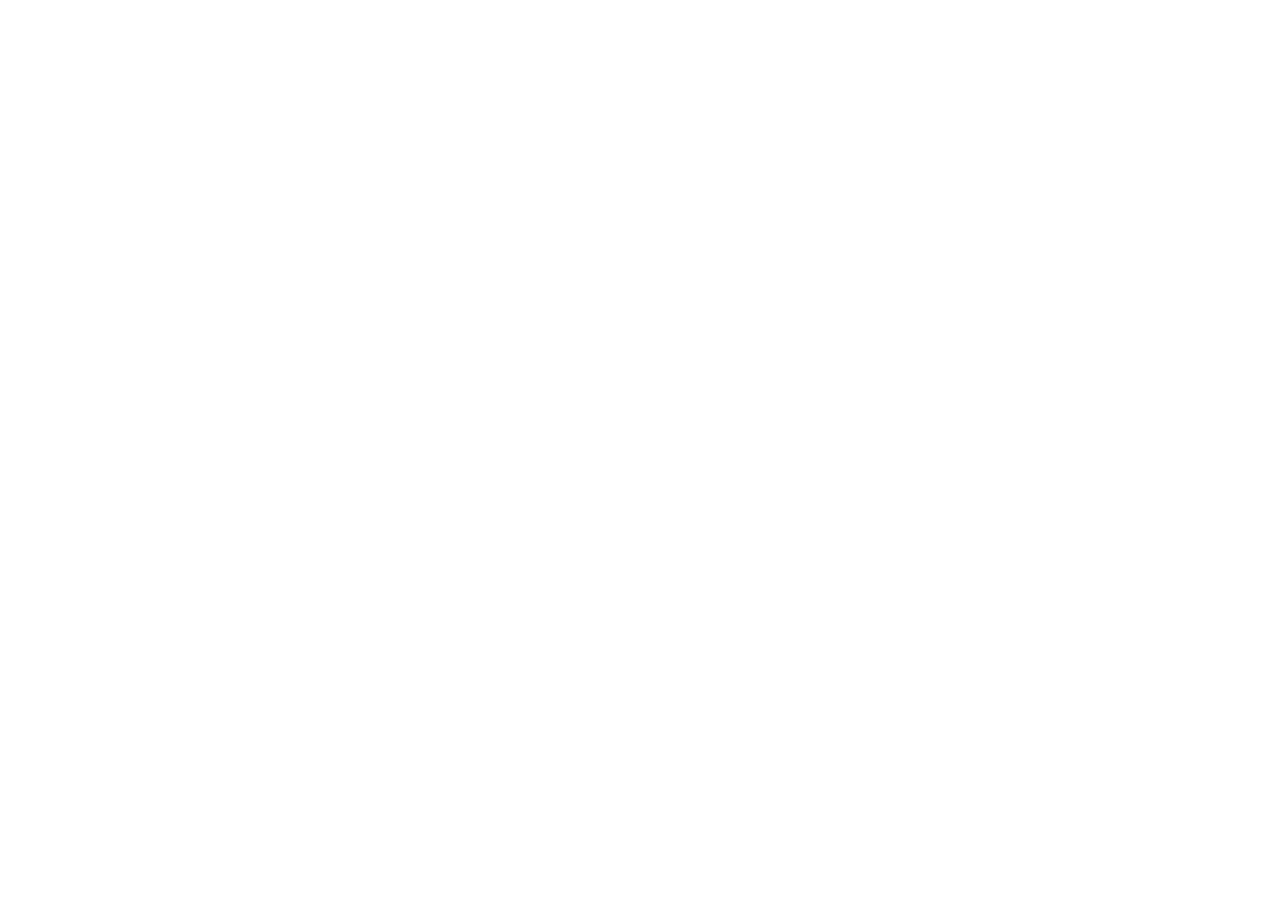
==== index.html @ fddc7279 "add some files" ====
<!doctype html>
<html lang="en">
  <head>
    <meta charset="UTF-8" />
    <meta name="viewport" content="width=device-width, initial-scale=1.0" />
    <title>TvMaze</title>
    <link rel="stylesheet" href="./style.css" />
  </head>
  <body></body>
</html>
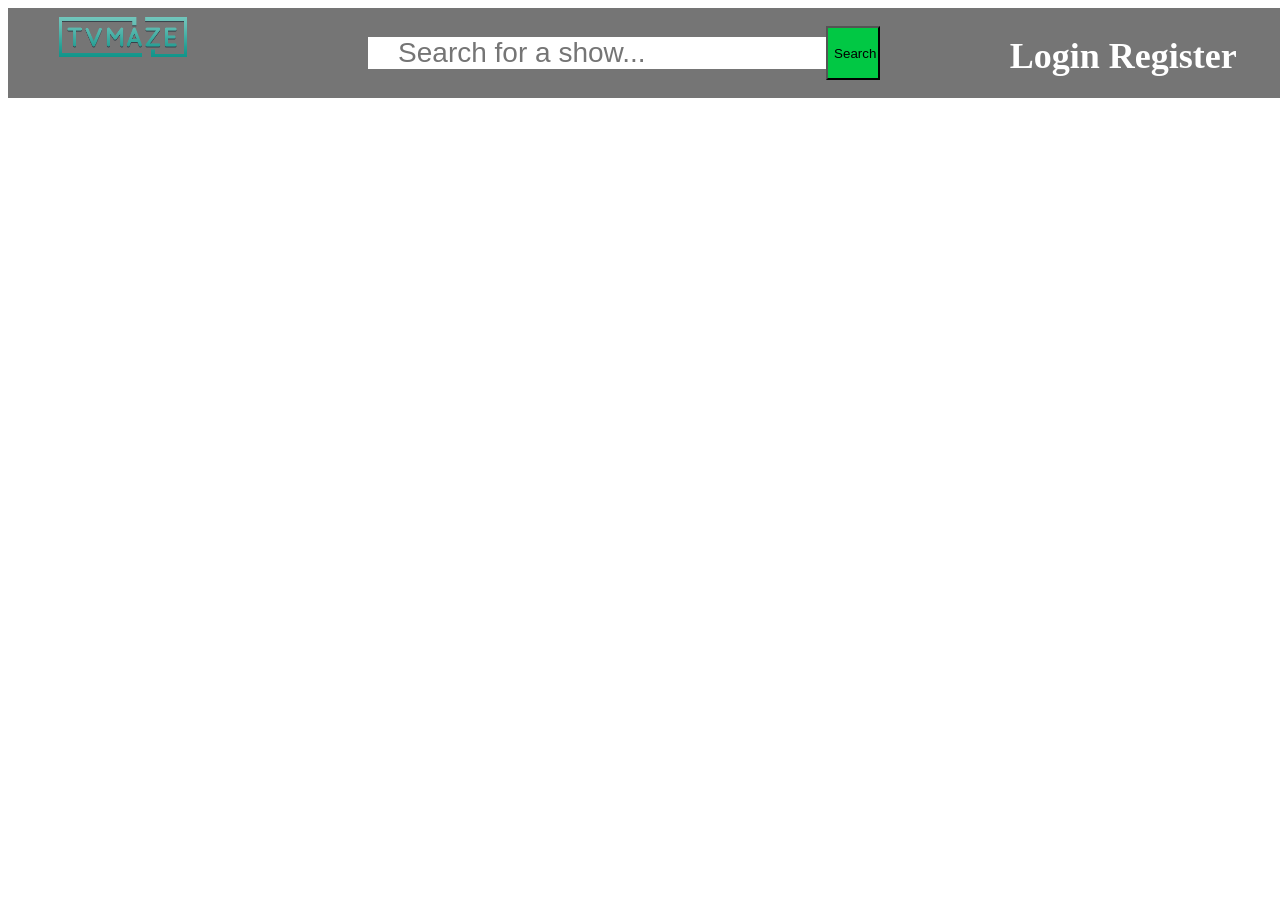
==== commit 172d4793: "1233" ====
--- a/index.html
+++ b/index.html
@@ -6,5 +6,21 @@
     <title>TvMaze</title>
     <link rel="stylesheet" href="./style.css" />
   </head>
-  <body></body>
+  <body>
+    <div class="Navbar">
+      <div class="logo"></div>
+      <div class="search">
+        <input
+          type="text"
+          placeholder="Search for a show..."
+          id="searchInput"
+        />
+        <button id="searchButton">Search</button>
+      </div>
+      <div class="auth-links">
+        <a href="">Login</a>
+        <a href="">Register</a>
+      </div>
+    </div>
+  </body>
 </html>
--- a/style.css
+++ b/style.css
@@ -0,0 +1,50 @@
+.Navbar {
+  width: 100vw;
+  height: 10vh;
+  background-color: #757575;
+  display: flex;
+  justify-content: space-between;
+}
+.logo {
+  height: 10vh;
+  width: 10vw;
+  background-image: url(./tvm-header-logo.png);
+  background-size: contain;
+  background-repeat: no-repeat;
+  margin-left: 4vw;
+  margin-top: 1vh;
+}
+.auth-links {
+  margin-right: 4vw;
+  margin-top: 3vh;
+  font-size: 4vh;
+}
+.auth-links a {
+  text-decoration: none;
+  color: white;
+  font-weight: bold;
+}
+.search {
+  margin-left: 4vw;
+  margin-top: 2vh;
+  width: 40vw;
+  height: 6vh;
+
+  display: flex;
+  justify-content: center;
+  align-items: center;
+  border-radius: 5px;
+}
+.search input {
+  flex: 1;
+  border: none;
+  outline: none;
+  padding: 0 30px;
+  font-size: 28px;
+  color: #666;
+}
+.search button {
+  width: 6vh;
+  height: 6vh;
+  background-color: #01c844;
+}
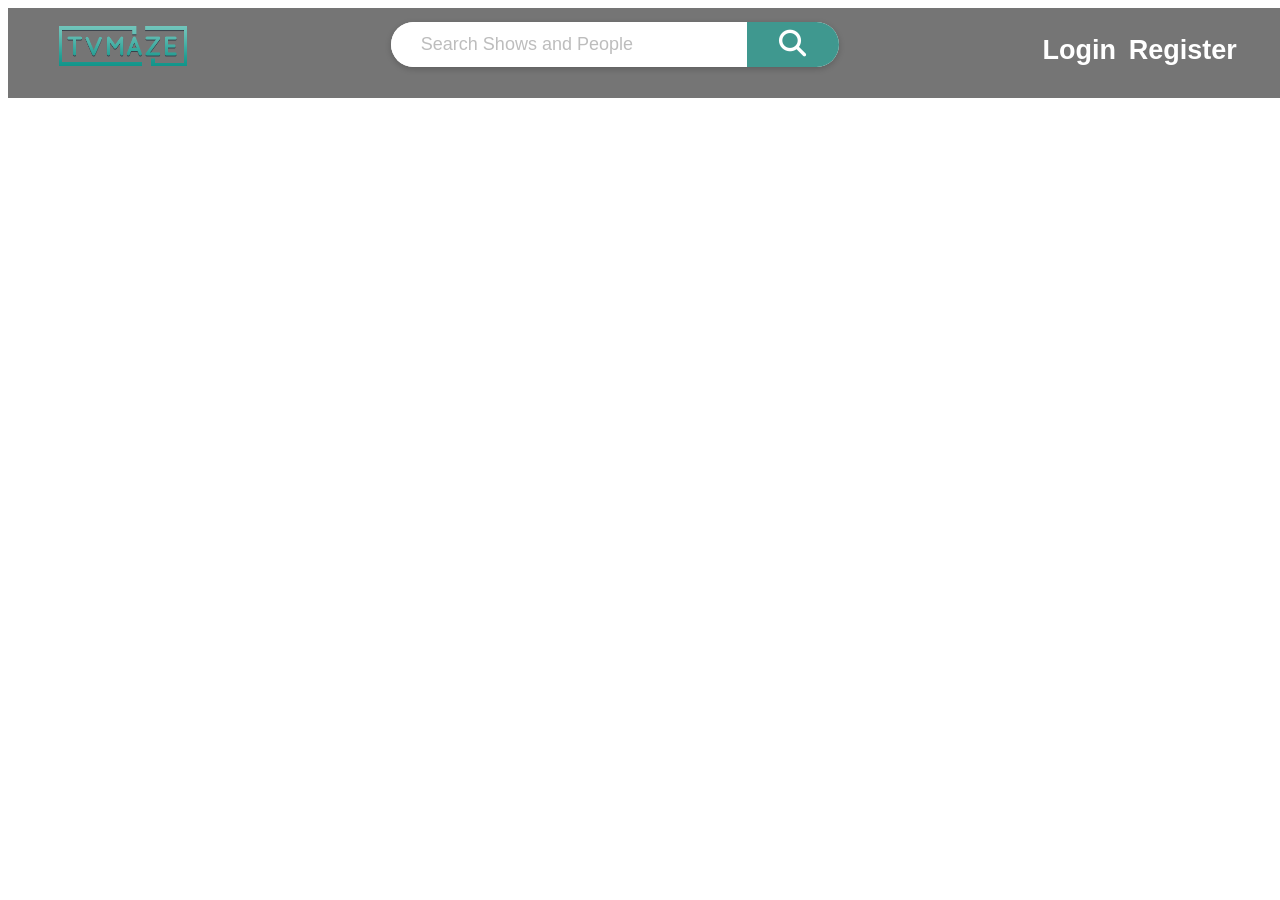
==== commit 091433c5: "update navbar" ====
--- a/index.html
+++ b/index.html
@@ -5,22 +5,24 @@
     <meta name="viewport" content="width=device-width, initial-scale=1.0" />
     <title>TvMaze</title>
     <link rel="stylesheet" href="./style.css" />
+    <link
+      rel="stylesheet"
+      href="https://cdnjs.cloudflare.com/ajax/libs/font-awesome/6.5.2/css/all.min.css"
+    />
   </head>
   <body>
     <div class="Navbar">
       <div class="logo"></div>
-      <div class="search">
-        <input
-          type="text"
-          placeholder="Search for a show..."
-          id="searchInput"
-        />
-        <button id="searchButton">Search</button>
-      </div>
-      <div class="auth-links">
+      <div class="search-box">
+        <input type="text" placeholder="Search Shows and People">
+        <button>
+            <i class="fa-solid fa-magnifying-glass"></i>
+        </button>
+      
+    </div>
+    <div class="auth-links">
         <a href="">Login</a>
         <a href="">Register</a>
       </div>
-    </div>
   </body>
 </html>
--- a/style.css
+++ b/style.css
@@ -1,3 +1,6 @@
+. {
+  font-family: "Roboto", sans-serif;
+}
 .Navbar {
   width: 100vw;
   height: 10vh;
@@ -6,45 +9,64 @@
   justify-content: space-between;
 }
 .logo {
-  height: 10vh;
+  height: 20vh;
   width: 10vw;
   background-image: url(./tvm-header-logo.png);
   background-size: contain;
   background-repeat: no-repeat;
   margin-left: 4vw;
-  margin-top: 1vh;
+  margin-top: 2vh;
 }
 .auth-links {
   margin-right: 4vw;
   margin-top: 3vh;
-  font-size: 4vh;
+  font-size: 3vh;
+  display: flex;
+  gap: 1vw;
 }
 .auth-links a {
+  font-family: "Roboto", sans-serif;
   text-decoration: none;
   color: white;
   font-weight: bold;
 }
-.search {
-  margin-left: 4vw;
-  margin-top: 2vh;
-  width: 40vw;
-  height: 6vh;
 
+.search-box {
+  margin-top: 1.5vh;
+  width: 35vw;
+  height: 5vh;
   display: flex;
-  justify-content: center;
-  align-items: center;
-  border-radius: 5px;
+  align-content: center;
+  border-radius: 40px;
+  overflow: hidden;
+  background: #fff;
+  box-shadow: 0 2px 6px rgba(0, 0, 0, 0.2);
 }
-.search input {
+
+.search-box input {
   flex: 1;
+  margin-right: 5vw;
   border: none;
   outline: none;
   padding: 0 30px;
-  font-size: 28px;
-  color: #666;
+  font-size: 2vh;
+  color: #444;
 }
-.search button {
-  width: 6vh;
-  height: 6vh;
-  background-color: #01c844;
+
+.search-box input::placeholder {
+  color: #bdbdbd;
 }
+
+.search-box button {
+  width: 150px;
+  border: none;
+  background: #3f988f;
+  color: #fff;
+  font-size: 3vh;
+  cursor: pointer;
+  transition: 0.3s;
+}
+
+.search-box button:hover {
+  background: #34827a;
+}
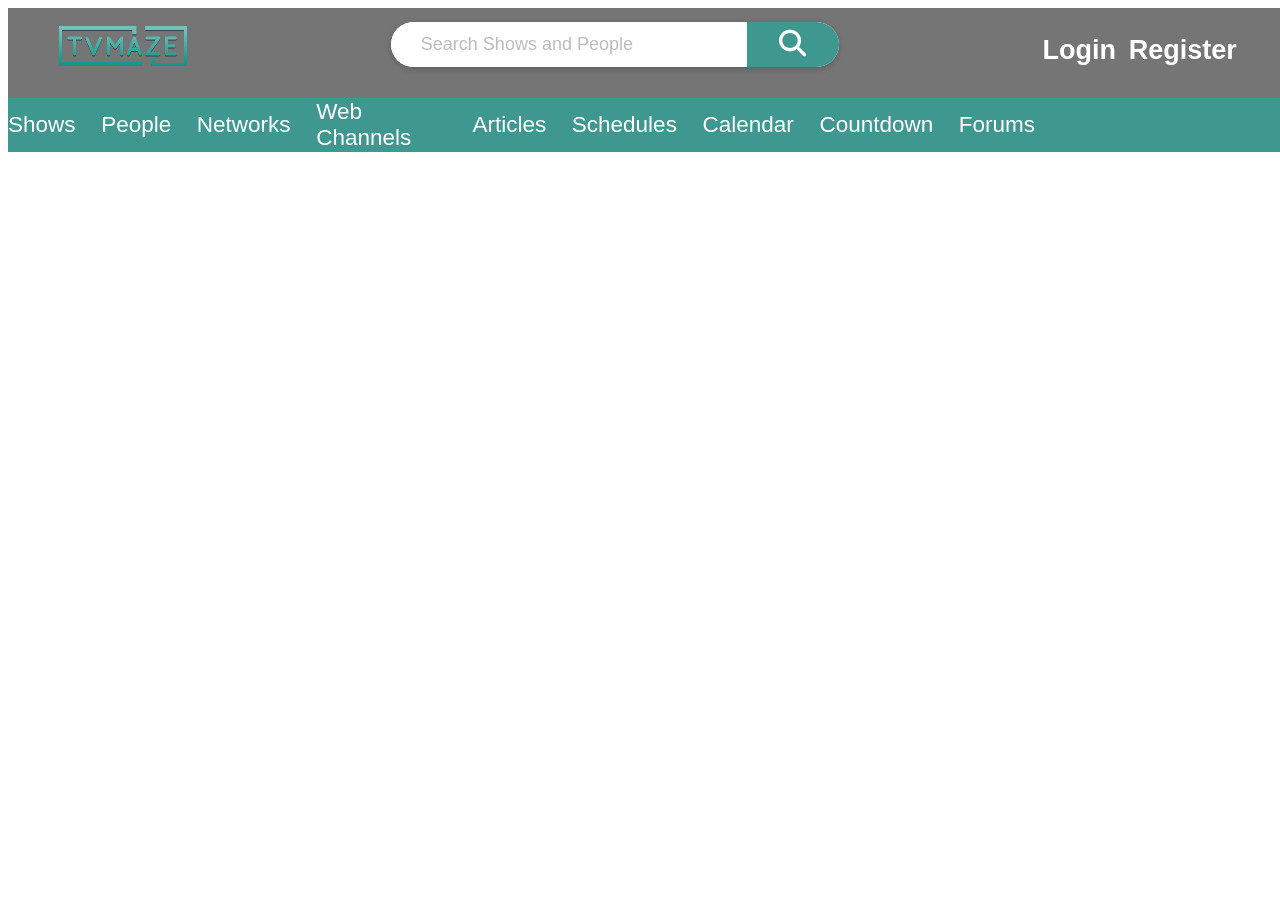
==== commit 66e70dfd: "update" ====
--- a/index.html
+++ b/index.html
@@ -14,15 +14,27 @@
     <div class="Navbar">
       <div class="logo"></div>
       <div class="search-box">
-        <input type="text" placeholder="Search Shows and People">
+        <input type="text" placeholder="Search Shows and People" />
         <button>
-            <i class="fa-solid fa-magnifying-glass"></i>
+          <i class="fa-solid fa-magnifying-glass"></i>
         </button>
-      
-    </div>
-    <div class="auth-links">
+      </div>
+      <div class="auth-links">
         <a href="">Login</a>
         <a href="">Register</a>
       </div>
+    </div>
+    <div class="buttons">
+      <a href="">Shows</a>
+      <a href="">People</a>
+      <a href="">Networks</a>
+      <a href="">Web Channels</a>
+      <a href="">Articles</a>
+      <a href="">Schedules</a>
+      <a href="">Calendar</a>
+      <a href="">Countdown</a>
+      <a href="">Forums</a>
+      <div class="Xolli"></div>
+    </div>
   </body>
 </html>
--- a/style.css
+++ b/style.css
@@ -70,3 +70,21 @@
 .search-box button:hover {
   background: #34827a;
 }
+.buttons {
+  display: flex;
+  justify-content: center;
+  align-items: center;
+  gap: 2vw;
+  background-color: #3f988f;
+  height: 6vh;
+  width: 100vw;
+}
+.Xolli {
+  width: 20vw;
+}
+.buttons a {
+  text-decoration: none;
+  color: white;
+  font-size: 2.5vh;
+  font-family: "Roboto", sans-serif;
+}
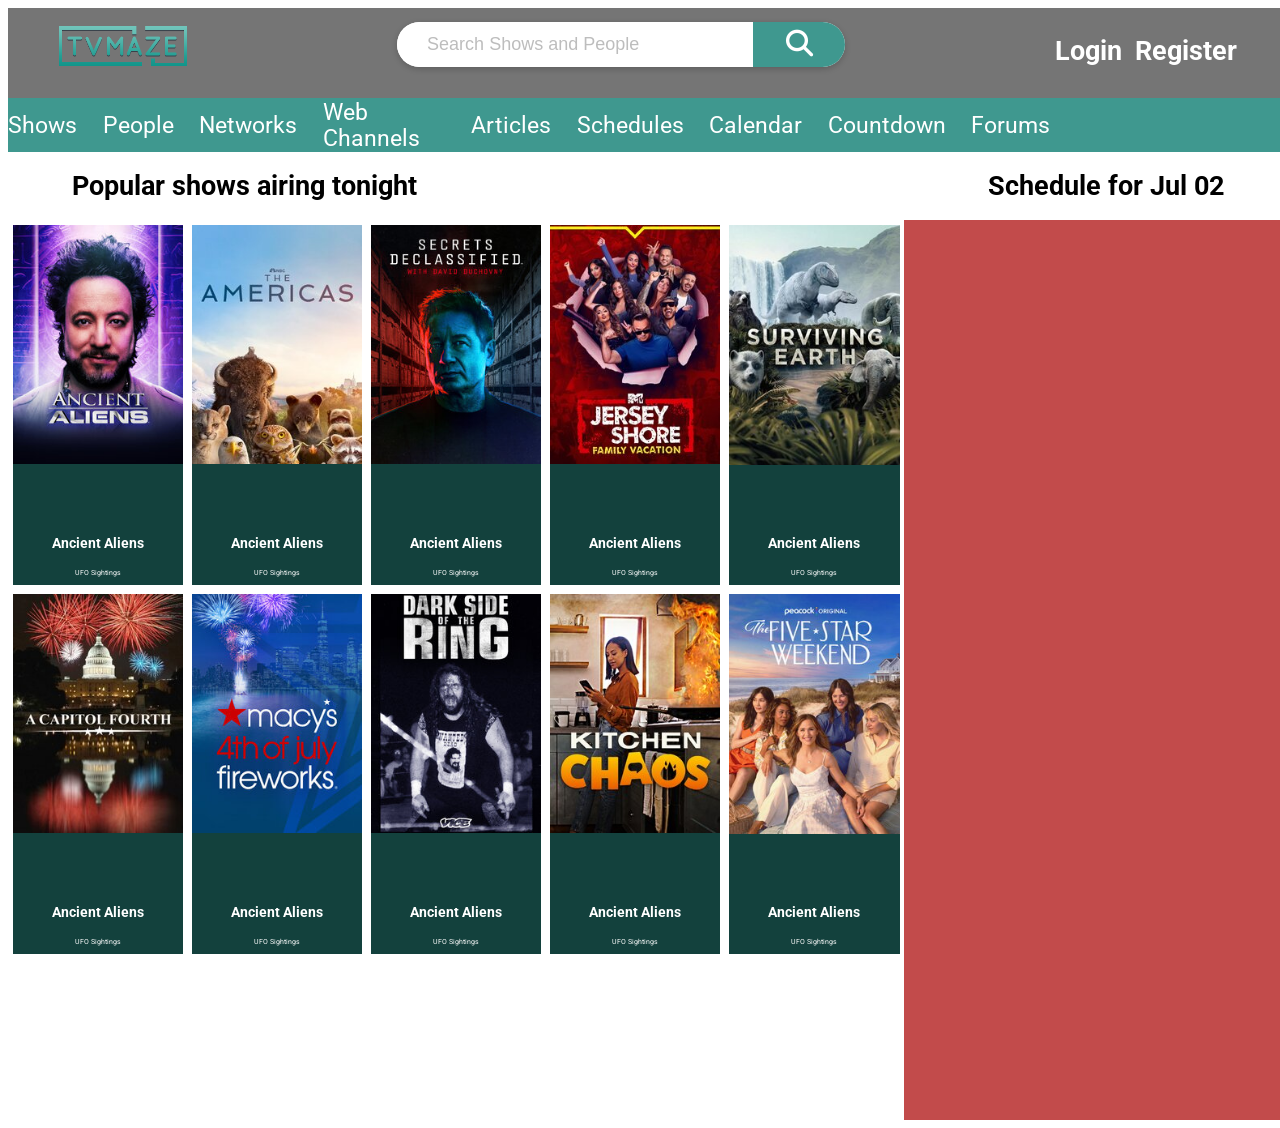
==== commit 95e31f9b: "update" ====
--- a/index.html
+++ b/index.html
@@ -8,6 +8,10 @@
     <link
       rel="stylesheet"
       href="https://cdnjs.cloudflare.com/ajax/libs/font-awesome/6.5.2/css/all.min.css"
+    />
+    <link
+      href="https://fonts.googleapis.com/css2?family=Roboto:wght@100;300&display=swap"
+      rel="stylesheet"
     />
   </head>
   <body>
@@ -36,5 +40,69 @@
       <a href="">Forums</a>
       <div class="Xolli"></div>
     </div>
+    <div class="sallavha">
+      <h1>Popular shows airing tonight</h1>
+      <div></div>
+      <h1>Schedule for Jul 02</h1>
+    </div>
+    <div class="main">
+      <div class="left">
+        <div class="banner5ta">
+          <div class="banner">
+            <div class="Kino1"></div>
+            <h1>Ancient Aliens</h1>
+            <p>UFO Sightings</p>
+          </div>
+          <div class="banner">
+            <div class="Kino2"></div>
+            <h1>Ancient Aliens</h1>
+            <p>UFO Sightings</p>
+          </div>
+          <div class="banner">
+            <div class="Kino3"></div>
+            <h1>Ancient Aliens</h1>
+            <p>UFO Sightings</p>
+          </div>
+          <div class="banner">
+            <div class="Kino4"></div>
+            <h1>Ancient Aliens</h1>
+            <p>UFO Sightings</p>
+          </div>
+          <div class="banner">
+            <div class="Kino5"></div>
+            <h1>Ancient Aliens</h1>
+            <p>UFO Sightings</p>
+          </div>
+        </div>
+        <div class="banner5ta">
+          <div class="banner">
+            <div class="Kino6"></div>
+            <h1>Ancient Aliens</h1>
+            <p>UFO Sightings</p>
+          </div>
+          <div class="banner">
+            <div class="Kino7"></div>
+            <h1>Ancient Aliens</h1>
+            <p>UFO Sightings</p>
+          </div>
+          <div class="banner">
+            <div class="Kino8"></div>
+            <h1>Ancient Aliens</h1>
+            <p>UFO Sightings</p>
+          </div>
+          <div class="banner">
+            <div class="Kino9"></div>
+            <h1>Ancient Aliens</h1>
+            <p>UFO Sightings</p>
+          </div>
+          <div class="banner">
+            <div class="Kino10"></div>
+            <h1>Ancient Aliens</h1>
+            <p>UFO Sightings</p>
+          </div>
+        </div>
+      </div>
+      <div class="right"></div>
+    </div>
   </body>
 </html>
--- a/style.css
+++ b/style.css
@@ -88,3 +88,113 @@
   font-size: 2.5vh;
   font-family: "Roboto", sans-serif;
 }
+.sallavha {
+  display: flex;
+  font-family: "Roboto", sans-serif;
+  font-size: 1.5vh;
+  justify-content: space-between;
+  width: 90vw;
+  margin-left: 5vw;
+}
+.main {
+  display: flex;
+  width: 100vw;
+  height: 100vh;
+}
+
+.left {
+  width: 70vw;
+
+  display: flex;
+  flex-direction: column;
+}
+.right {
+  width: 30vw;
+  background-color: #c24b4b;
+}
+.banner5ta {
+  display: flex;
+  width: 100%;
+}
+.banner {
+  margin: 0.5vh;
+  width: 15vw;
+  height: 40vh;
+  font-family: "Roboto", sans-serif;
+  font-size: 0.8vh;
+  background-color: #13413d;
+  display: flex;
+  flex-direction: column;
+  align-items: center;
+  color: white;
+}
+.Kino1 {
+  background-image: url(./01.jpg);
+  background-size: contain;
+  background-repeat: no-repeat;
+  width: 100%;
+  height: 100%;
+}
+.Kino2 {
+  background-image: url(./02.jpg);
+  background-size: contain;
+  background-repeat: no-repeat;
+  width: 100%;
+  height: 100%;
+}
+.Kino3 {
+  background-image: url(./03.jpg);
+  background-size: contain;
+  background-repeat: no-repeat;
+  width: 100%;
+  height: 100%;
+}
+.Kino4 {
+  background-image: url(./04.jpg);
+  background-size: contain;
+  background-repeat: no-repeat;
+  width: 100%;
+  height: 100%;
+}
+.Kino5 {
+  background-image: url(./05.jpg);
+  background-size: contain;
+  background-repeat: no-repeat;
+  width: 100%;
+  height: 100%;
+}
+.Kino6 {
+  background-image: url(./06.jpg);
+  background-size: contain;
+  background-repeat: no-repeat;
+  width: 100%;
+  height: 100%;
+}
+.Kino7 {
+  background-image: url(./07.jpg);
+  background-size: contain;
+  background-repeat: no-repeat;
+  width: 100%;
+  height: 100%;
+}
+.Kino8 {
+  background-image: url(./08.jpg);
+  background-size: contain;
+  background-repeat: no-repeat;
+  width: 100%;
+  height: 100%;
+}
+.Kino9 {
+  background-image: url(./09.jpg);
+  background-size: contain;
+  background-repeat: no-repeat;
+  width: 100%;
+  height: 100%;
+}
+.Kino10 {
+  background-image: url(./10.jpg);
+  background-size: contain;
+  background-repeat: no-repeat;
+  width: 100%;
+  height: 100%;
+}
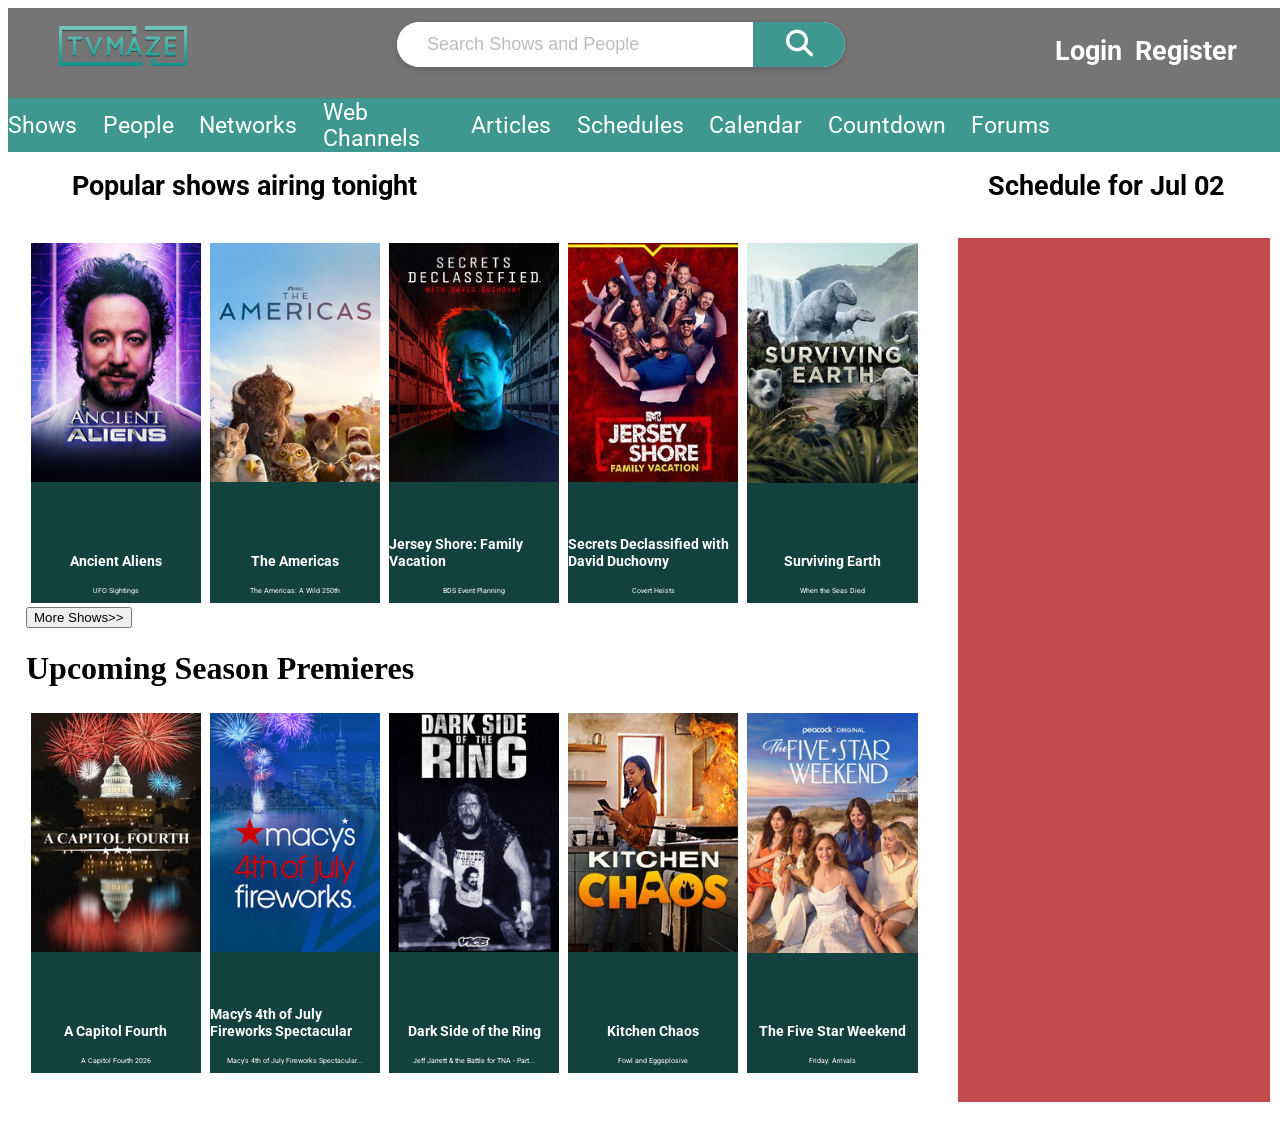
==== commit 60bc0423: "update" ====
--- a/index.html
+++ b/index.html
@@ -55,50 +55,54 @@
           </div>
           <div class="banner">
             <div class="Kino2"></div>
-            <h1>Ancient Aliens</h1>
-            <p>UFO Sightings</p>
+            <h1>The Americas</h1>
+            <p>The Americas: A Wild 250th</p>
           </div>
           <div class="banner">
             <div class="Kino3"></div>
-            <h1>Ancient Aliens</h1>
-            <p>UFO Sightings</p>
+            <h1>Jersey Shore: Family Vacation</h1>
+            <p>BDS Event Planning</p>
           </div>
           <div class="banner">
             <div class="Kino4"></div>
-            <h1>Ancient Aliens</h1>
-            <p>UFO Sightings</p>
+            <h1>Secrets Declassified with David Duchovny</h1>
+            <p>Covert Heists</p>
           </div>
           <div class="banner">
             <div class="Kino5"></div>
-            <h1>Ancient Aliens</h1>
-            <p>UFO Sightings</p>
+            <h1>Surviving Earth</h1>
+            <p>When the Seas Died</p>
           </div>
+        </div>
+        <div class="Miyoni-banner">
+          <button>More Shows>></button>
+          <h1>Upcoming Season Premieres</h1>
         </div>
         <div class="banner5ta">
           <div class="banner">
             <div class="Kino6"></div>
-            <h1>Ancient Aliens</h1>
-            <p>UFO Sightings</p>
+            <h1>A Capitol Fourth</h1>
+            <p>A Capitol Fourth 2026</p>
           </div>
           <div class="banner">
             <div class="Kino7"></div>
-            <h1>Ancient Aliens</h1>
-            <p>UFO Sightings</p>
+            <h1>Macy's 4th of July Fireworks Spectacular</h1>
+            <p>Macy's 4th of July Fireworks Spectacular...</p>
           </div>
           <div class="banner">
             <div class="Kino8"></div>
-            <h1>Ancient Aliens</h1>
-            <p>UFO Sightings</p>
+            <h1>Dark Side of the Ring</h1>
+            <p>Jeff Jarrett & the Battle for TNA - Part...</p>
           </div>
           <div class="banner">
             <div class="Kino9"></div>
-            <h1>Ancient Aliens</h1>
-            <p>UFO Sightings</p>
+            <h1>Kitchen Chaos</h1>
+            <p>Fowl and Eggsplosive</p>
           </div>
           <div class="banner">
             <div class="Kino10"></div>
-            <h1>Ancient Aliens</h1>
-            <p>UFO Sightings</p>
+            <h1>The Five Star Weekend</h1>
+            <p>Friday: Arrivals</p>
           </div>
         </div>
       </div>
--- a/style.css
+++ b/style.css
@@ -104,11 +104,12 @@
 
 .left {
   width: 70vw;
-
+  margin: 2vh;
   display: flex;
   flex-direction: column;
 }
 .right {
+  margin: 2vh;
   width: 30vw;
   background-color: #c24b4b;
 }
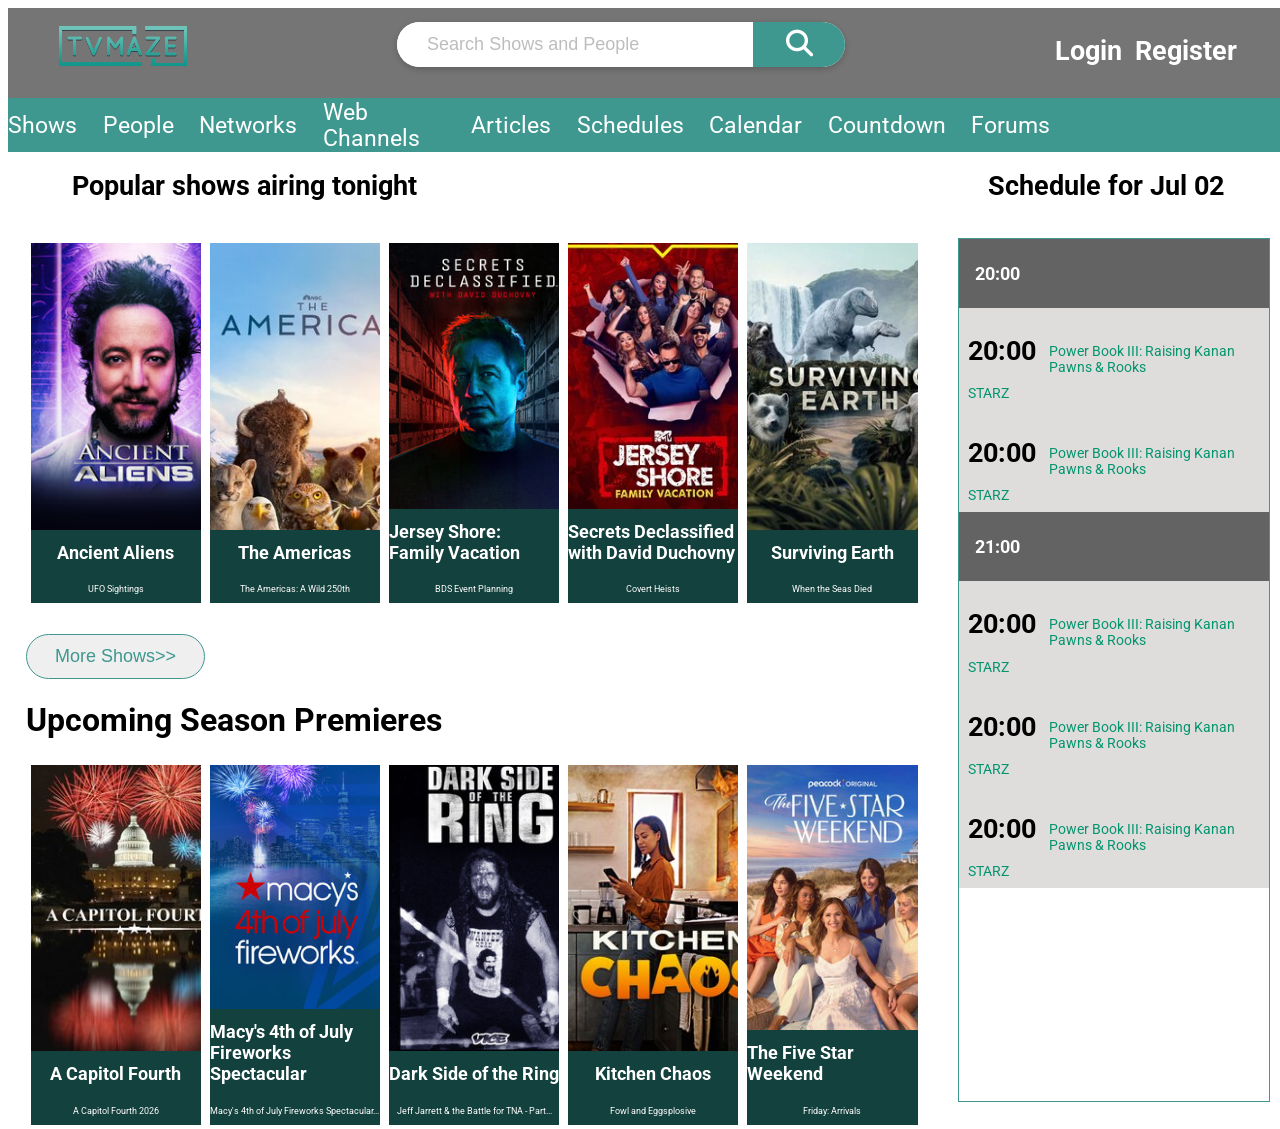
==== commit 4240fdcf: "1234" ====
--- a/index.html
+++ b/index.html
@@ -11,6 +11,12 @@
     />
     <link
       href="https://fonts.googleapis.com/css2?family=Roboto:wght@100;300&display=swap"
+      rel="stylesheet"
+    />
+    <link rel="preconnect" href="https://fonts.googleapis.com" />
+    <link rel="preconnect" href="https://fonts.gstatic.com" crossorigin />
+    <link
+      href="https://fonts.googleapis.com/css2?family=Roboto:ital,wght@0,100..900;1,100..900&display=swap"
       rel="stylesheet"
     />
   </head>
@@ -106,7 +112,64 @@
           </div>
         </div>
       </div>
-      <div class="right"></div>
+      <div class="right">
+        <div class="time1">
+          <h1>20:00</h1>
+        </div>
+        <div class="time2">
+          <div>
+            <h1>20:00</h1>
+            <a href="">STARZ</a>
+          </div>
+          <div>
+            <a href="">Power Book III: Raising Kanan</a>
+            <a href="">Pawns & Rooks</a>
+          </div>
+        </div>
+        <div class="time2">
+          <div>
+            <h1>20:00</h1>
+            <a href="">STARZ</a>
+          </div>
+          <div>
+            <a href="">Power Book III: Raising Kanan</a>
+            <a href="">Pawns & Rooks</a>
+          </div>
+        </div>
+        <div class="time1">
+          <h1>21:00</h1>
+        </div>
+        <div class="time2">
+          <div>
+            <h1>20:00</h1>
+            <a href="">STARZ</a>
+          </div>
+          <div>
+            <a href="">Power Book III: Raising Kanan</a>
+            <a href="">Pawns & Rooks</a>
+          </div>
+        </div>
+        <div class="time2">
+          <div>
+            <h1>20:00</h1>
+            <a href="">STARZ</a>
+          </div>
+          <div>
+            <a href="">Power Book III: Raising Kanan</a>
+            <a href="">Pawns & Rooks</a>
+          </div>
+        </div>
+        <div class="time2">
+          <div>
+            <h1>20:00</h1>
+            <a href="">STARZ</a>
+          </div>
+          <div>
+            <a href="">Power Book III: Raising Kanan</a>
+            <a href="">Pawns & Rooks</a>
+          </div>
+        </div>
+      </div>
     </div>
   </body>
 </html>
--- a/style.css
+++ b/style.css
@@ -111,7 +111,7 @@
 .right {
   margin: 2vh;
   width: 30vw;
-  background-color: #c24b4b;
+  border: solid 1px #3f988f;
 }
 .banner5ta {
   display: flex;
@@ -122,7 +122,7 @@
   width: 15vw;
   height: 40vh;
   font-family: "Roboto", sans-serif;
-  font-size: 0.8vh;
+  font-size: 1vh;
   background-color: #13413d;
   display: flex;
   flex-direction: column;
@@ -131,71 +131,114 @@
 }
 .Kino1 {
   background-image: url(./01.jpg);
-  background-size: contain;
+  background-size: cover;
   background-repeat: no-repeat;
   width: 100%;
   height: 100%;
 }
 .Kino2 {
   background-image: url(./02.jpg);
-  background-size: contain;
+  background-size: cover;
   background-repeat: no-repeat;
   width: 100%;
   height: 100%;
 }
 .Kino3 {
   background-image: url(./03.jpg);
-  background-size: contain;
+  background-size: cover;
   background-repeat: no-repeat;
   width: 100%;
   height: 100%;
 }
 .Kino4 {
   background-image: url(./04.jpg);
-  background-size: contain;
+  background-size: cover;
   background-repeat: no-repeat;
   width: 100%;
   height: 100%;
 }
 .Kino5 {
   background-image: url(./05.jpg);
-  background-size: contain;
+  background-size: cover;
   background-repeat: no-repeat;
   width: 100%;
   height: 100%;
 }
 .Kino6 {
   background-image: url(./06.jpg);
-  background-size: contain;
+  background-size: cover;
   background-repeat: no-repeat;
   width: 100%;
   height: 100%;
 }
 .Kino7 {
   background-image: url(./07.jpg);
-  background-size: contain;
+  background-size: cover;
   background-repeat: no-repeat;
   width: 100%;
   height: 100%;
 }
 .Kino8 {
   background-image: url(./08.jpg);
-  background-size: contain;
+  background-size: cover;
   background-repeat: no-repeat;
   width: 100%;
   height: 100%;
 }
 .Kino9 {
   background-image: url(./09.jpg);
-  background-size: contain;
+  background-size: cover;
   background-repeat: no-repeat;
   width: 100%;
   height: 100%;
 }
 .Kino10 {
   background-image: url(./10.jpg);
-  background-size: contain;
-  background-repeat: no-repeat;
-  width: 100%;
-  height: 100%;
-}
+  background-size: cover;
+  background-repeat: no-repeat;
+  width: 100%;
+  height: 100%;
+}
+.Miyoni-banner button {
+  width: 20%;
+  height: 5vh;
+  border-radius: 5vh;
+  border: solid 1px #3f988f;
+  background-color: none;
+  color: #3f988f;
+  font-size: 2vh;
+  margin-top: 3vh;
+}
+.Miyoni-banner h1 {
+  font-family: "Roboto", sans-serif;
+}
+.time1 {
+  background-color: rgb(99, 99, 99);
+  color: white;
+  height: 8%;
+  display: flex;
+
+  align-items: center;
+}
+.time1 h1 {
+  margin-left: 5%;
+  font-family: "Roboto", sans-serif;
+  font-size: 2vh;
+}
+.time2 {
+  display: flex;
+  align-items: center;
+  gap: 1vw;
+  padding: 1vh;
+  font-family: "Roboto", sans-serif;
+  font-size: 1.5vh;
+  background-color: rgb(223, 220, 220);
+}
+.time2 a {
+  text-decoration: none;
+  color: rgb(3, 149, 110);
+}
+.time1 a {
+  text-decoration: none;
+  color: rgb(3, 149, 110);
+}
